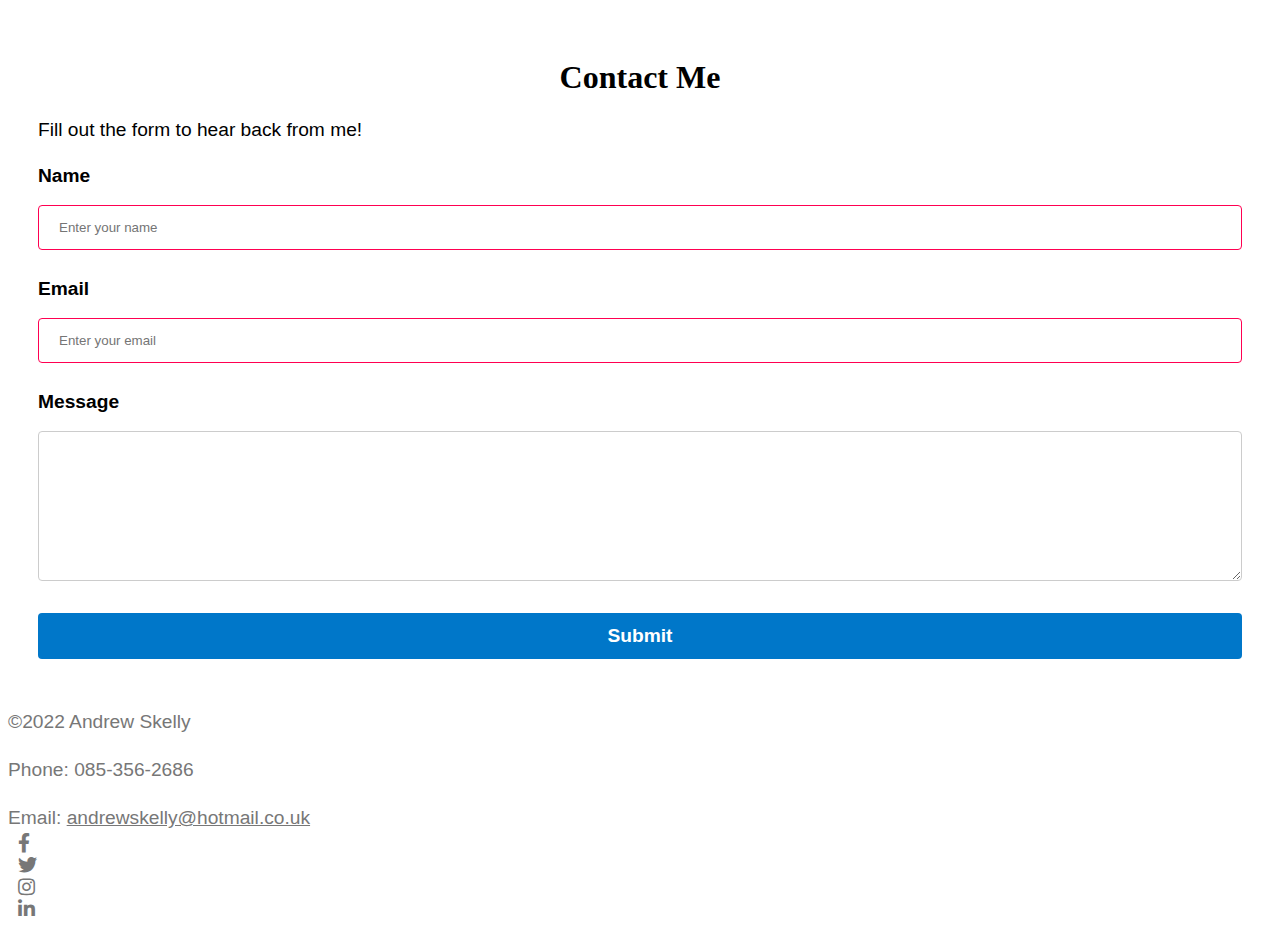
==== contact.html @ 51c24048 "Initial Project html css js and images" ====
<!DOCTYPE html>
<html lang="en">
<head>
    <meta charset="UTF-8">
    <meta http-equiv="X-UA-Compatible" content="IE=edge">
    <meta name="viewport" content="width=device-width, initial-scale=1.0">
    <script src="./js/contact.js"></script>
    <link rel="stylesheet" href="https://cdnjs.cloudflare.com/ajax/libs/font-awesome/5.15.3/css/all.min.css">
    <link rel="stylesheet" href="./css/contact.css">
    <link href="https://cdn.jsdelivr.net/npm/bootstrap@5.2.3/dist/css/bootstrap.min.css" rel="stylesheet"
    integrity="sha384-rbsA2VBKQhggwzxH7pPCaAqO46MgnOM80zW1RWuH61DGLwZJEdK2Kadq2F9CUG65" crossorigin="anonymous">
    <title>Document</title>
</head>
<body>
    <div class=".container w-25 mt-5 mx-auto bg-light">
        <form>
            <h1>Contact Me</h1>
            <p>Fill out the form to hear back from me!</p>
            <div class="form-group">
              <label for="name">Name</label>
              <input type="text" class="form-control" id="name" placeholder="Enter your name" required>
            </div>
            <div class="form-group">
              <label for="email">Email</label>
              <input type="email" class="form-control" id="email" placeholder="Enter your email" required>
            </div>
            <div class="form-group">
              <label for="message">Message</label>
              <textarea class="form-control" id="message" rows="3"></textarea>
            </div>
            <button id="modal-trigger" type="submit" class="btn btn-primary">Submit</button>
          </form>          
      </div>

<!-- Modal -->
<div id="modal" class="modal">
  <div class="modal-content">
    <span class="close-button">&times;</span>
    <p>Modal Content</p>
  </div>
</div>

      <footer class="bg-dark py-5">
        <div class="container">
          <div class="row justify-content-between">
            <div class="col-12 col-md-3 text-center text-md-left text-light">
              <p class="mb-0">&copy;2022 Andrew Skelly</p>
            </div>
            <div class="col-12 col-md-3 text-center text-md-left text-light">
              <p class="mb-0">Phone: 085-356-2686</p>
            </div>
            <div class="col-12 col-md-3 text-center text-md-left text-light">
              <p class="mb-0">Email: <a href="mailto:info@yourcompany.com" class="text-light">andrewskelly@hotmail.co.uk</a></p>
            </div>
            <div class="col-12 col-md-3 text-center text-md-right">
                <ul class="list-inline">
                  <li class="list-inline-item"><a href="#" class="text-light"><i class="fab fa-facebook-f"></i></a></li>
                  <li class="list-inline-item"><a href="#" class="text-light"><i class="fab fa-twitter"></i></a></li>
                  <li class="list-inline-item"><a href="#" class="text-light"><i class="fab fa-instagram"></i></a></li>
                  <li class="list-inline-item"><a href="#" class="text-light"><i class="fab fa-linkedin-in"></i></a></li>
                </ul>
              </div>
          </div>
        </div>
      </footer>


</body>
</html>
---- css/contact.css ----
body {
    background-image: url('images/20943953.jpg');
    background-size: cover;
    background-position: center;
  }
  
  h1 {
    text-align: center;
    margin-bottom: 20px;
  }
  
  p {
    font-size: 1.2em;
    line-height: 1.5;
    margin-bottom: 20px;
  }
  
  form {
    padding: 30px;
    border-radius: 10px;
  }
  
  .form-group {
    margin-bottom: 20px;
  }
  
  label {
    font-size: 1.2em;
    font-weight: bold;
    display: block;
    margin-bottom: 10px;
  }
  
  input,
  textarea {
    width: 100%;
    padding: 12px 20px;
    margin: 8px 0;
    box-sizing: border-box;
    border: 1px solid #ccc;
    border-radius: 4px;
    background-color: #fff;
    resize: vertical;
  }
  
  input[type="text"],
  input[type="email"] {
    height: 45px;
  }
  
  textarea {
    height: 150px;
  }
  
  button[type="submit"] {
    width: 100%;
    background-color: #0077c9;
    color: #fff;
    font-size: 1.2em;
    font-weight: bold;
    padding: 12px 20px;
    border: none;
    border-radius: 4px;
    cursor: pointer;
  }
  
  button[type="submit"]:hover {
    background-color: #006ab3;
  }

  footer {
    color: #333;
  }
  
  footer p,
  footer a {
    color: #777;
  }
  
  footer p.mb-0 {
    margin-bottom: 0;
  }
  
  footer .list-inline {
    margin: 0;
    padding: 0;
  }
  
  footer .list-inline li {
    list-style: none;
  }
  
  footer .list-inline li a {
    color: #777;
    font-size: 1.2em;
    margin: 0 10px;
  }
  
  footer .list-inline li a:hover {
    color: #333;
  }


ul.list-inline {
    display: flex;
    flex-direction: column;
}
/* Title, Subtitle, Text */
@import url('https://fonts.googleapis.com/css2?family=Montserrat:wght@700&display=swap');
@import url('https://fonts.googleapis.com/css2?family=Open+Sans:wght@400;600&display=swap');
@import url('https://fonts.googleapis.com/css2?family=Roboto:wght@400;700&display=swap');
  
  label {
    font-family: 'Open Sans', sans-serif;
    font-weight: 600;
  }
  
  p {
    font-family: 'Roboto', sans-serif;
  }

  /* Red Border */
  input:invalid {
    border: 1px solid rgb(255, 0, 81);
  }
  
  /* Green Border */
  input:valid {
    border: 1px solid rgb(30, 207, 30);
  }

  /* The Modal (background) */
.modal {
    display: none; /* Hidden by default */
    position: fixed; /* Stay in place */
    z-index: 1; /* Sit on top */
    padding-top: 100px; /* Location of the box */
    left: 0;
    top: 0;
    width: 100%; /* Full width */
    height: 100%; /* Full height */
    overflow: auto; /* Enable scroll if needed */
    background-color: rgb(0,0,0); /* Fallback color */
    background-color: rgba(0,0,0,0.4); /* Black w/ opacity */
  }
  
  /* Modal Content */
  .modal-content {
    background-color: #fefefe;
    margin: auto;
    padding: 20px;
    border: 1px solid #888;
    width: 80%;
  }
  
  /* The Close Button */
  .close-button {
    color: #aaaaaa;
    float: right;
    font-size: 28px;
    font-weight: bold;
  }
  
  .close-button:hover,
  .close-button:focus {
    color: #000;
    text-decoration: none;
    cursor: pointer;
  }
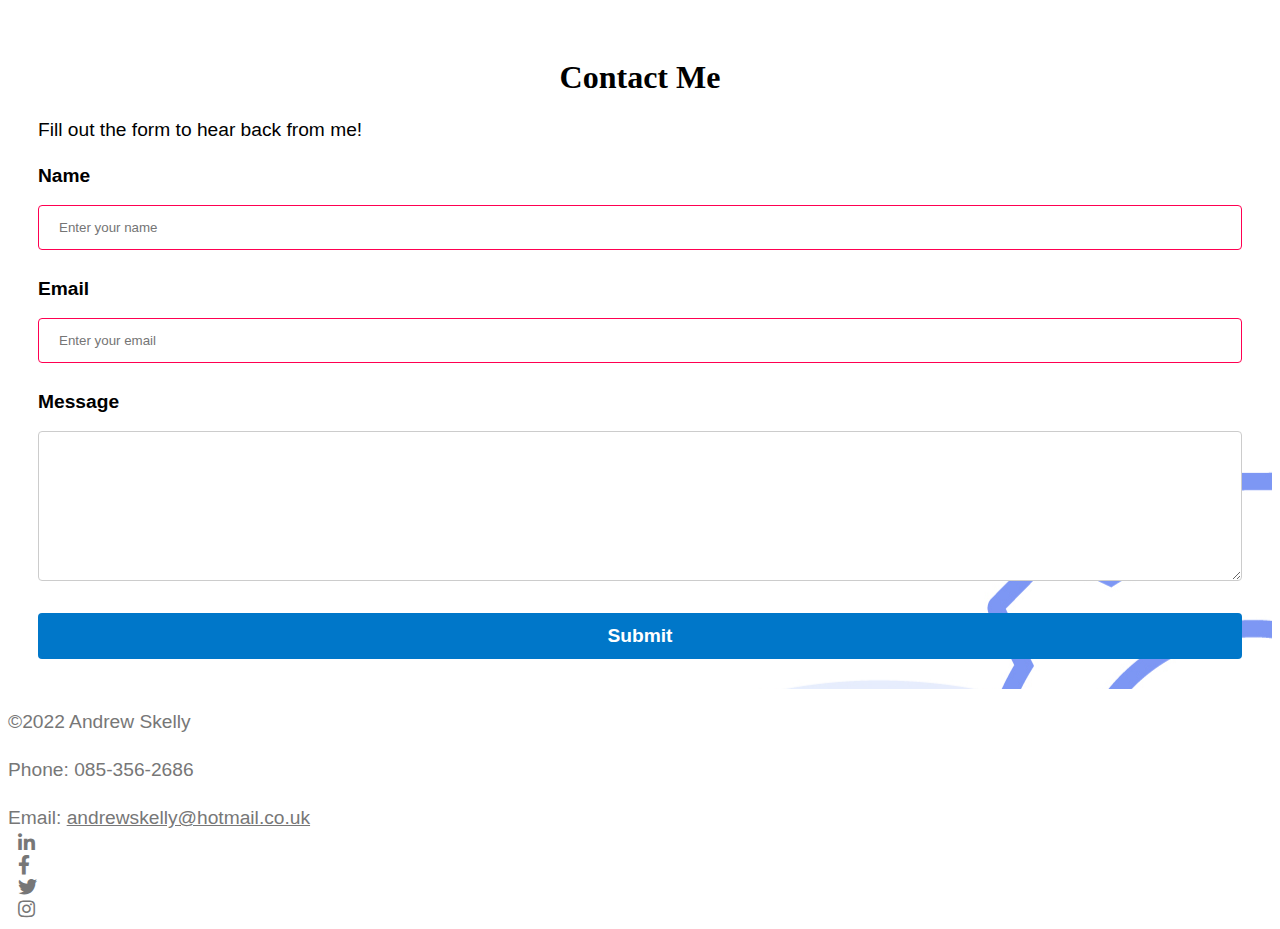
==== commit c819b2de: "updated pictures and content for project and hobbies" ====
--- a/contact.html
+++ b/contact.html
@@ -12,7 +12,7 @@
     <title>Document</title>
 </head>
 <body>
-    <div class=".container w-25 mt-5 mx-auto bg-light">
+    <div class=".container w-25 mt-5 mx-auto bg-light" style="background-image: url('./images/20943953.jpg');">
         <form>
             <h1>Contact Me</h1>
             <p>Fill out the form to hear back from me!</p>
@@ -36,7 +36,9 @@
 <div id="modal" class="modal">
   <div class="modal-content">
     <span class="close-button">&times;</span>
-    <p>Modal Content</p>
+    <h3>Submitted</h3>
+    <p class="text-muted">I have received your message and will be back to you shortly by email.</p>
+    <p class="text-muted">Thank You!</p>
   </div>
 </div>
 
@@ -54,10 +56,10 @@
             </div>
             <div class="col-12 col-md-3 text-center text-md-right">
                 <ul class="list-inline">
+                    <li class="list-inline-item"><a href="https://www.linkedin.com/in/andrew-skelly-b78aab1a1/" class="text-light"><i class="fab fa-linkedin-in"></i></a></li>
                   <li class="list-inline-item"><a href="#" class="text-light"><i class="fab fa-facebook-f"></i></a></li>
                   <li class="list-inline-item"><a href="#" class="text-light"><i class="fab fa-twitter"></i></a></li>
                   <li class="list-inline-item"><a href="#" class="text-light"><i class="fab fa-instagram"></i></a></li>
-                  <li class="list-inline-item"><a href="#" class="text-light"><i class="fab fa-linkedin-in"></i></a></li>
                 </ul>
               </div>
           </div>
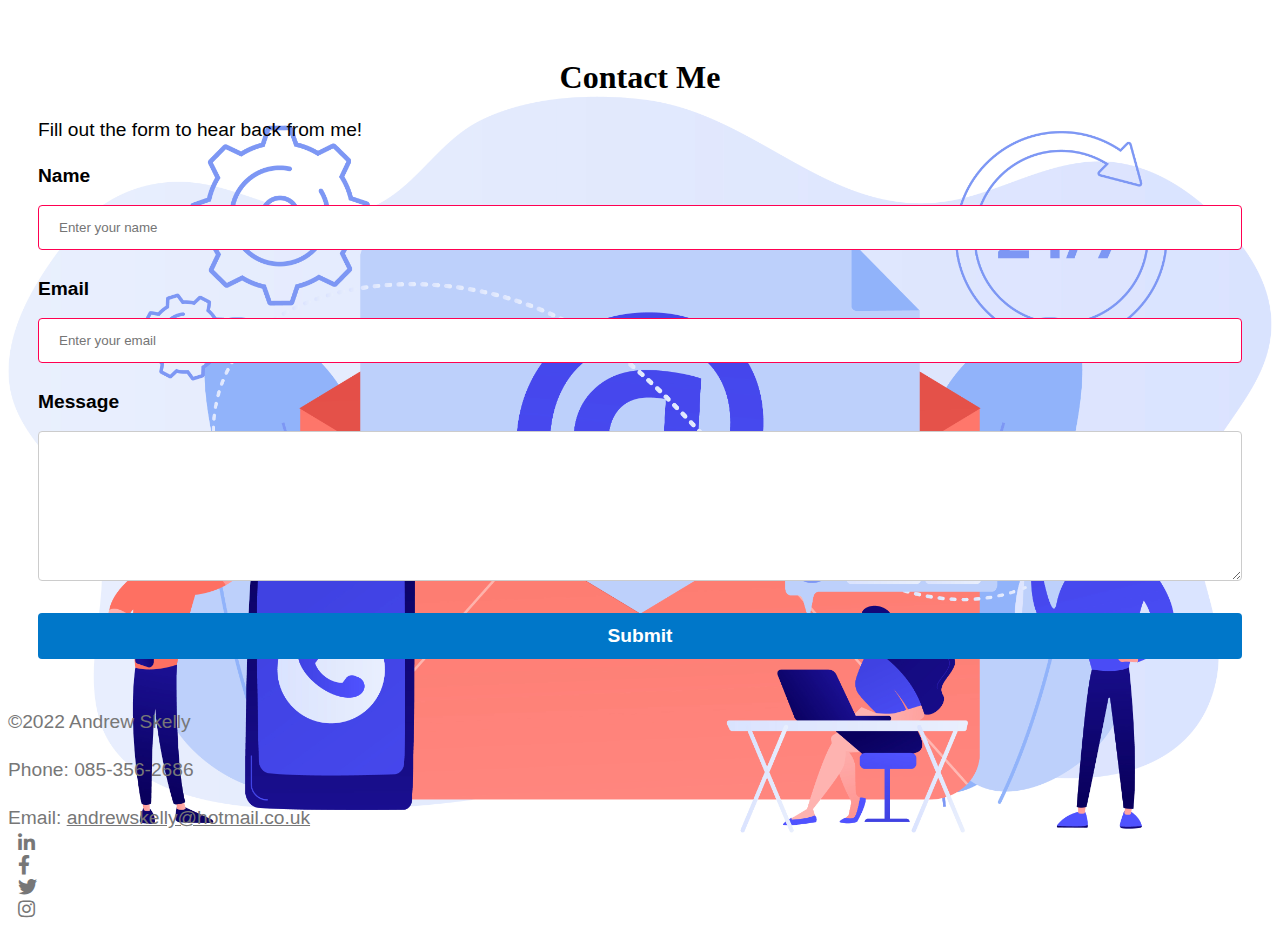
==== commit 7f0211a1: "updated contact page image" ====
--- a/contact.html
+++ b/contact.html
@@ -9,10 +9,10 @@
     <link rel="stylesheet" href="./css/contact.css">
     <link href="https://cdn.jsdelivr.net/npm/bootstrap@5.2.3/dist/css/bootstrap.min.css" rel="stylesheet"
     integrity="sha384-rbsA2VBKQhggwzxH7pPCaAqO46MgnOM80zW1RWuH61DGLwZJEdK2Kadq2F9CUG65" crossorigin="anonymous">
-    <title>Document</title>
+    <title>Contact</title>
 </head>
-<body>
-    <div class=".container w-25 mt-5 mx-auto bg-light" style="background-image: url('./images/20943953.jpg');">
+<body style="background-image: url('./images/20943953.jpg');">
+    <div class=".container w-25 mt-5 mx-auto bg-light">
         <form>
             <h1>Contact Me</h1>
             <p>Fill out the form to hear back from me!</p>
